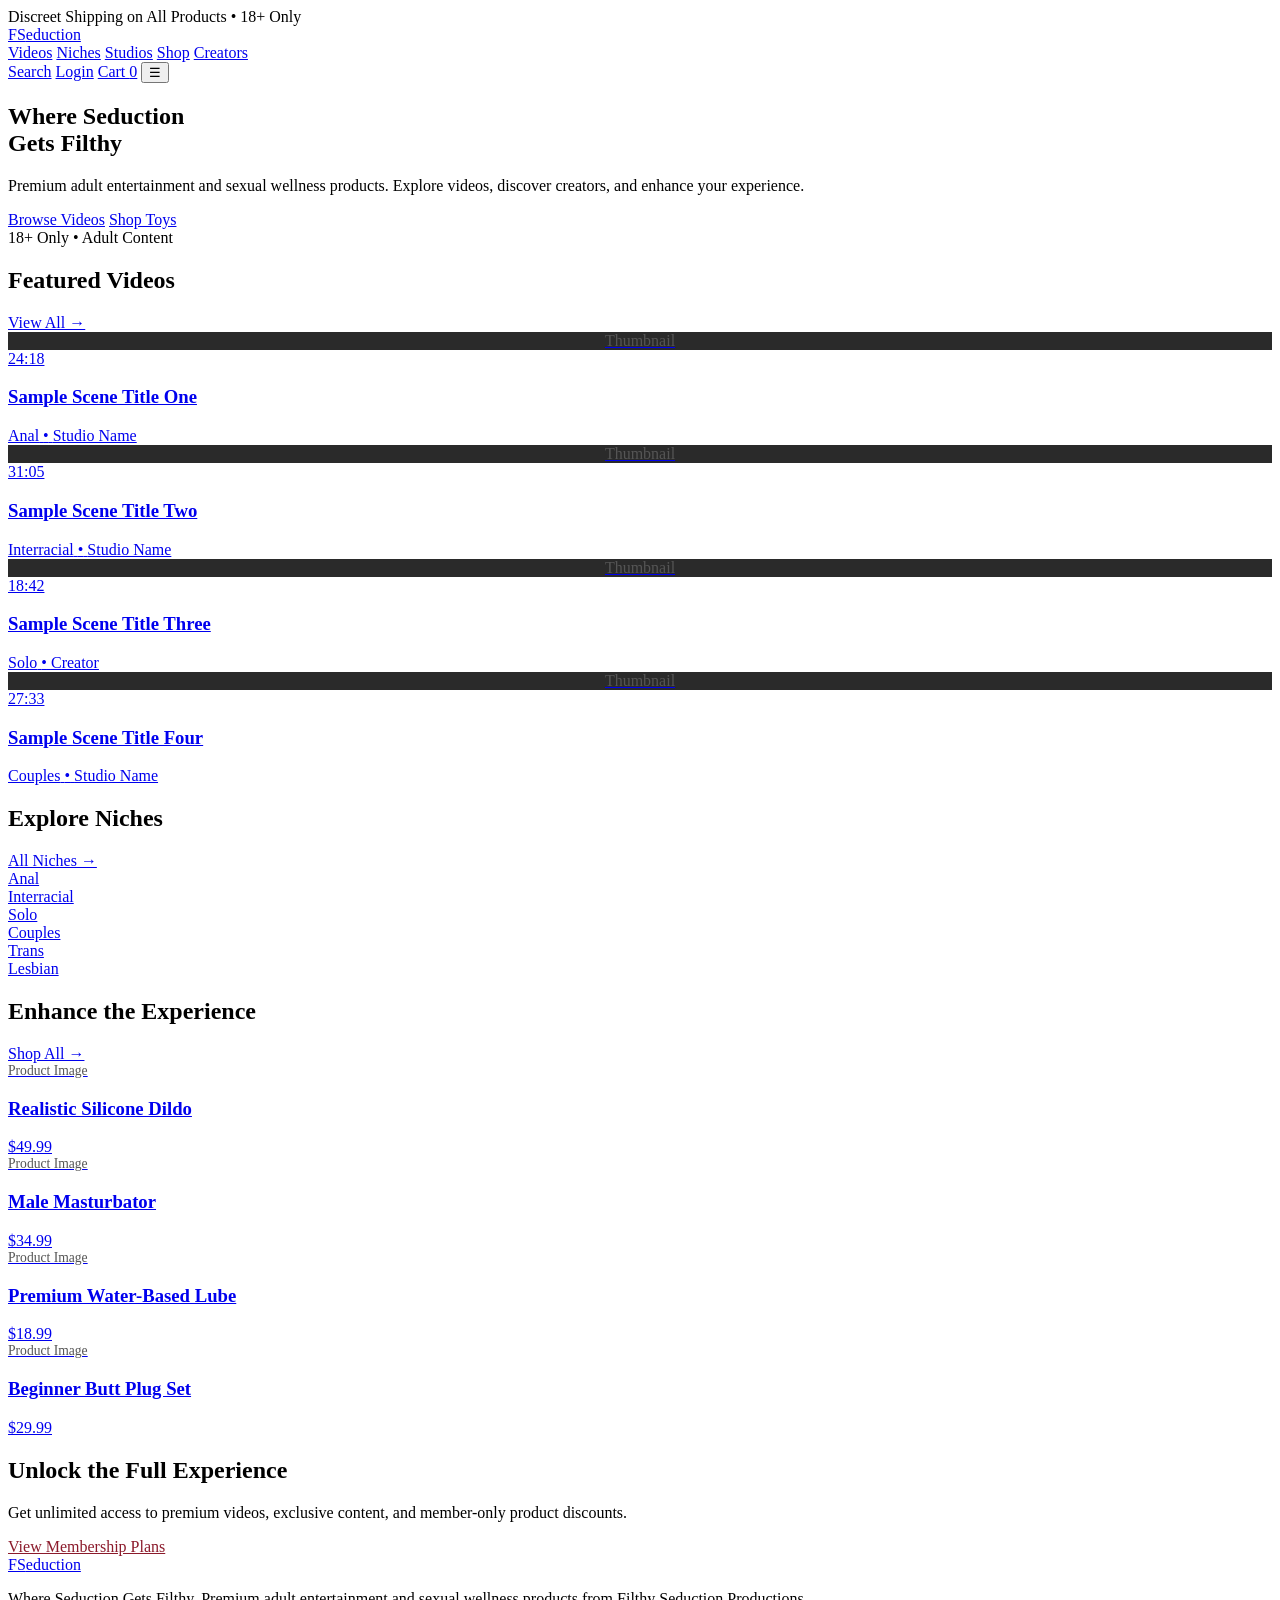
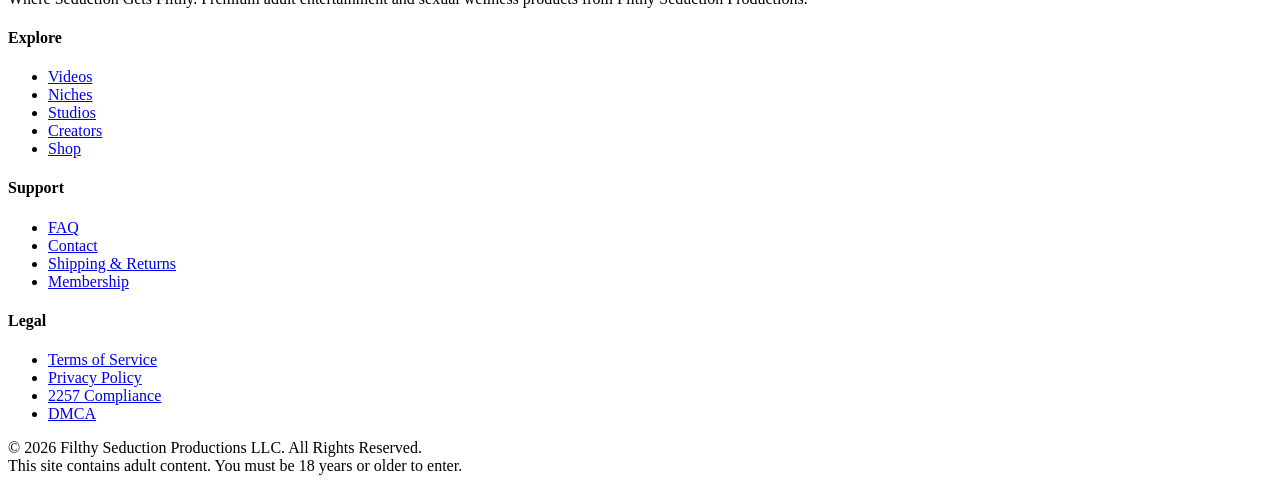
==== index.html @ 338b8e6d "Create index.html for FSeduction website layout This HTML file serves as the main structure for the " ====
<!DOCTYPE html>
<html lang="en">
<head>
  <meta charset="UTF-8">
  <meta name="viewport" content="width=device-width, initial-scale=1.0">
  <title>FSeduction — Where Seduction Gets Filthy</title>
  <meta name="description" content="FSeduction by Filthy Seduction Productions. Premium adult videos, creator content, and sexual wellness products.">
  <meta name="robots" content="noindex, nofollow">
  
  <!-- Fonts -->
  <link rel="preconnect" href="https://fonts.googleapis.com">
  <link rel="preconnect" href="https://fonts.gstatic.com" crossorigin>
  <link href="https://fonts.googleapis.com/css2?family=Inter:wght@400;500;600;700&family=Playfair+Display:wght@600;700&display=swap" rel="stylesheet">
  
  <!-- Styles -->
  <link rel="stylesheet" href="src/styles/main.css">
</head>
<body>

  <!-- ========== HEADER ========== -->
  <header class="site-header">
    <div class="header-top">
      Discreet Shipping on All Products • 18+ Only
    </div>

    <div class="container header-main">
      <a href="/" class="logo">
        FS<span>eduction</span>
      </a>

      <nav class="nav-main">
        <a href="/videos" class="active">Videos</a>
        <a href="/niches">Niches</a>
        <a href="/studios">Studios</a>
        <a href="/shop">Shop</a>
        <a href="/creators">Creators</a>
      </nav>

      <div class="header-actions">
        <a href="/search">Search</a>
        <a href="/login">Login</a>
        <a href="/cart">Cart <span class="cart-count">0</span></a>
        <button class="mobile-menu-btn" aria-label="Menu">☰</button>
      </div>
    </div>
  </header>

  <!-- ========== HERO ========== -->
  <section class="hero">
    <div class="container">
      <div class="hero-content">
        <h1>Where Seduction<br>Gets <span>Filthy</span></h1>
        <p>Premium adult entertainment and sexual wellness products. Explore videos, discover creators, and enhance your experience.</p>
        <div class="hero-ctas">
          <a href="/videos" class="btn btn-primary">Browse Videos</a>
          <a href="/shop" class="btn btn-secondary">Shop Toys</a>
        </div>
        <div class="age-badge">18+ Only • Adult Content</div>
      </div>
    </div>
  </section>

  <!-- ========== FEATURED VIDEOS ========== -->
  <section class="section">
    <div class="container">
      <div class="section-header">
        <h2 class="section-title">Featured Videos</h2>
        <a href="/videos" class="view-all">View All →</a>
      </div>

      <div class="video-grid">
        <article class="video-card">
          <a href="/video/sample-1">
            <div class="video-thumb">
              <div style="width:100%;height:100%;background:#2a2a2a;display:flex;align-items:center;justify-content:center;color:#555;">Thumbnail</div>
              <span class="video-duration">24:18</span>
            </div>
            <div class="video-info">
              <h3>Sample Scene Title One</h3>
              <div class="video-meta">
                <span class="tag">Anal</span>
                <span>•</span>
                <span>Studio Name</span>
              </div>
            </div>
          </a>
        </article>

        <article class="video-card">
          <a href="/video/sample-2">
            <div class="video-thumb">
              <div style="width:100%;height:100%;background:#2a2a2a;display:flex;align-items:center;justify-content:center;color:#555;">Thumbnail</div>
              <span class="video-duration">31:05</span>
            </div>
            <div class="video-info">
              <h3>Sample Scene Title Two</h3>
              <div class="video-meta">
                <span class="tag">Interracial</span>
                <span>•</span>
                <span>Studio Name</span>
              </div>
            </div>
          </a>
        </article>

        <article class="video-card">
          <a href="/video/sample-3">
            <div class="video-thumb">
              <div style="width:100%;height:100%;background:#2a2a2a;display:flex;align-items:center;justify-content:center;color:#555;">Thumbnail</div>
              <span class="video-duration">18:42</span>
            </div>
            <div class="video-info">
              <h3>Sample Scene Title Three</h3>
              <div class="video-meta">
                <span class="tag">Solo</span>
                <span>•</span>
                <span>Creator</span>
              </div>
            </div>
          </a>
        </article>

        <article class="video-card">
          <a href="/video/sample-4">
            <div class="video-thumb">
              <div style="width:100%;height:100%;background:#2a2a2a;display:flex;align-items:center;justify-content:center;color:#555;">Thumbnail</div>
              <span class="video-duration">27:33</span>
            </div>
            <div class="video-info">
              <h3>Sample Scene Title Four</h3>
              <div class="video-meta">
                <span class="tag">Couples</span>
                <span>•</span>
                <span>Studio Name</span>
              </div>
            </div>
          </a>
        </article>
      </div>
    </div>
  </section>

  <!-- ========== NICHES ========== -->
  <section class="section" style="background: var(--color-bg-elevated);">
    <div class="container">
      <div class="section-header">
        <h2 class="section-title">Explore Niches</h2>
        <a href="/niches" class="view-all">All Niches →</a>
      </div>

      <div class="niche-grid">
        <a href="/niche/anal" class="niche-card">
          <div style="width:100%;height:100%;background:#2a1a1e;"></div>
          <span>Anal</span>
        </a>
        <a href="/niche/interracial" class="niche-card">
          <div style="width:100%;height:100%;background:#1a1a2a;"></div>
          <span>Interracial</span>
        </a>
        <a href="/niche/solo" class="niche-card">
          <div style="width:100%;height:100%;background:#1e1a2a;"></div>
          <span>Solo</span>
        </a>
        <a href="/niche/couples" class="niche-card">
          <div style="width:100%;height:100%;background:#1a2a1e;"></div>
          <span>Couples</span>
        </a>
        <a href="/niche/trans" class="niche-card">
          <div style="width:100%;height:100%;background:#2a1a2a;"></div>
          <span>Trans</span>
        </a>
        <a href="/niche/lesbian" class="niche-card">
          <div style="width:100%;height:100%;background:#1a2a2a;"></div>
          <span>Lesbian</span>
        </a>
      </div>
    </div>
  </section>

  <!-- ========== PRODUCT CROSS-SELL ========== -->
  <section class="section">
    <div class="container">
      <div class="section-header">
        <h2 class="section-title">Enhance the Experience</h2>
        <a href="/shop" class="view-all">Shop All →</a>
      </div>

      <div class="product-grid">
        <article class="product-card">
          <a href="/product/sample-dildo">
            <div class="product-image">
              <div style="color:#555;font-size:0.85rem;">Product Image</div>
            </div>
            <div class="product-info">
              <h3>Realistic Silicone Dildo</h3>
              <div class="product-price">$49.99</div>
            </div>
          </a>
        </article>

        <article class="product-card">
          <a href="/product/sample-stroker">
            <div class="product-image">
              <div style="color:#555;font-size:0.85rem;">Product Image</div>
            </div>
            <div class="product-info">
              <h3>Male Masturbator</h3>
              <div class="product-price">$34.99</div>
            </div>
          </a>
        </article>

        <article class="product-card">
          <a href="/product/sample-lube">
            <div class="product-image">
              <div style="color:#555;font-size:0.85rem;">Product Image</div>
            </div>
            <div class="product-info">
              <h3>Premium Water-Based Lube</h3>
              <div class="product-price">$18.99</div>
            </div>
          </a>
        </article>

        <article class="product-card">
          <a href="/product/sample-plug">
            <div class="product-image">
              <div style="color:#555;font-size:0.85rem;">Product Image</div>
            </div>
            <div class="product-info">
              <h3>Beginner Butt Plug Set</h3>
              <div class="product-price">$29.99</div>
            </div>
          </a>
        </article>
      </div>
    </div>
  </section>

  <!-- ========== MEMBERSHIP BANNER ========== -->
  <section class="section">
    <div class="container">
      <div class="membership-banner">
        <h2>Unlock the Full Experience</h2>
        <p>Get unlimited access to premium videos, exclusive content, and member-only product discounts.</p>
        <a href="/membership" class="btn btn-primary" style="background:#fff;color:#8b1a2b;">View Membership Plans</a>
      </div>
    </div>
  </section>

  <!-- ========== FOOTER ========== -->
  <footer class="site-footer">
    <div class="container">
      <div class="footer-grid">
        <div class="footer-brand">
          <a href="/" class="logo">FS<span>eduction</span></a>
          <p>Where Seduction Gets Filthy. Premium adult entertainment and sexual wellness products from Filthy Seduction Productions.</p>
        </div>

        <div class="footer-col">
          <h4>Explore</h4>
          <ul>
            <li><a href="/videos">Videos</a></li>
            <li><a href="/niches">Niches</a></li>
            <li><a href="/studios">Studios</a></li>
            <li><a href="/creators">Creators</a></li>
            <li><a href="/shop">Shop</a></li>
          </ul>
        </div>

        <div class="footer-col">
          <h4>Support</h4>
          <ul>
            <li><a href="/faq">FAQ</a></li>
            <li><a href="/contact">Contact</a></li>
            <li><a href="/shipping">Shipping & Returns</a></li>
            <li><a href="/membership">Membership</a></li>
          </ul>
        </div>

        <div class="footer-col">
          <h4>Legal</h4>
          <ul>
            <li><a href="/terms">Terms of Service</a></li>
            <li><a href="/privacy">Privacy Policy</a></li>
            <li><a href="/2257">2257 Compliance</a></li>
            <li><a href="/dmca">DMCA</a></li>
          </ul>
        </div>
      </div>

      <div class="footer-bottom">
        <div>© 2026 Filthy Seduction Productions LLC. All Rights Reserved.</div>
        <div class="age-notice">This site contains adult content. You must be 18 years or older to enter.</div>
      </div>
    </div>
  </footer>

</body>
</html>
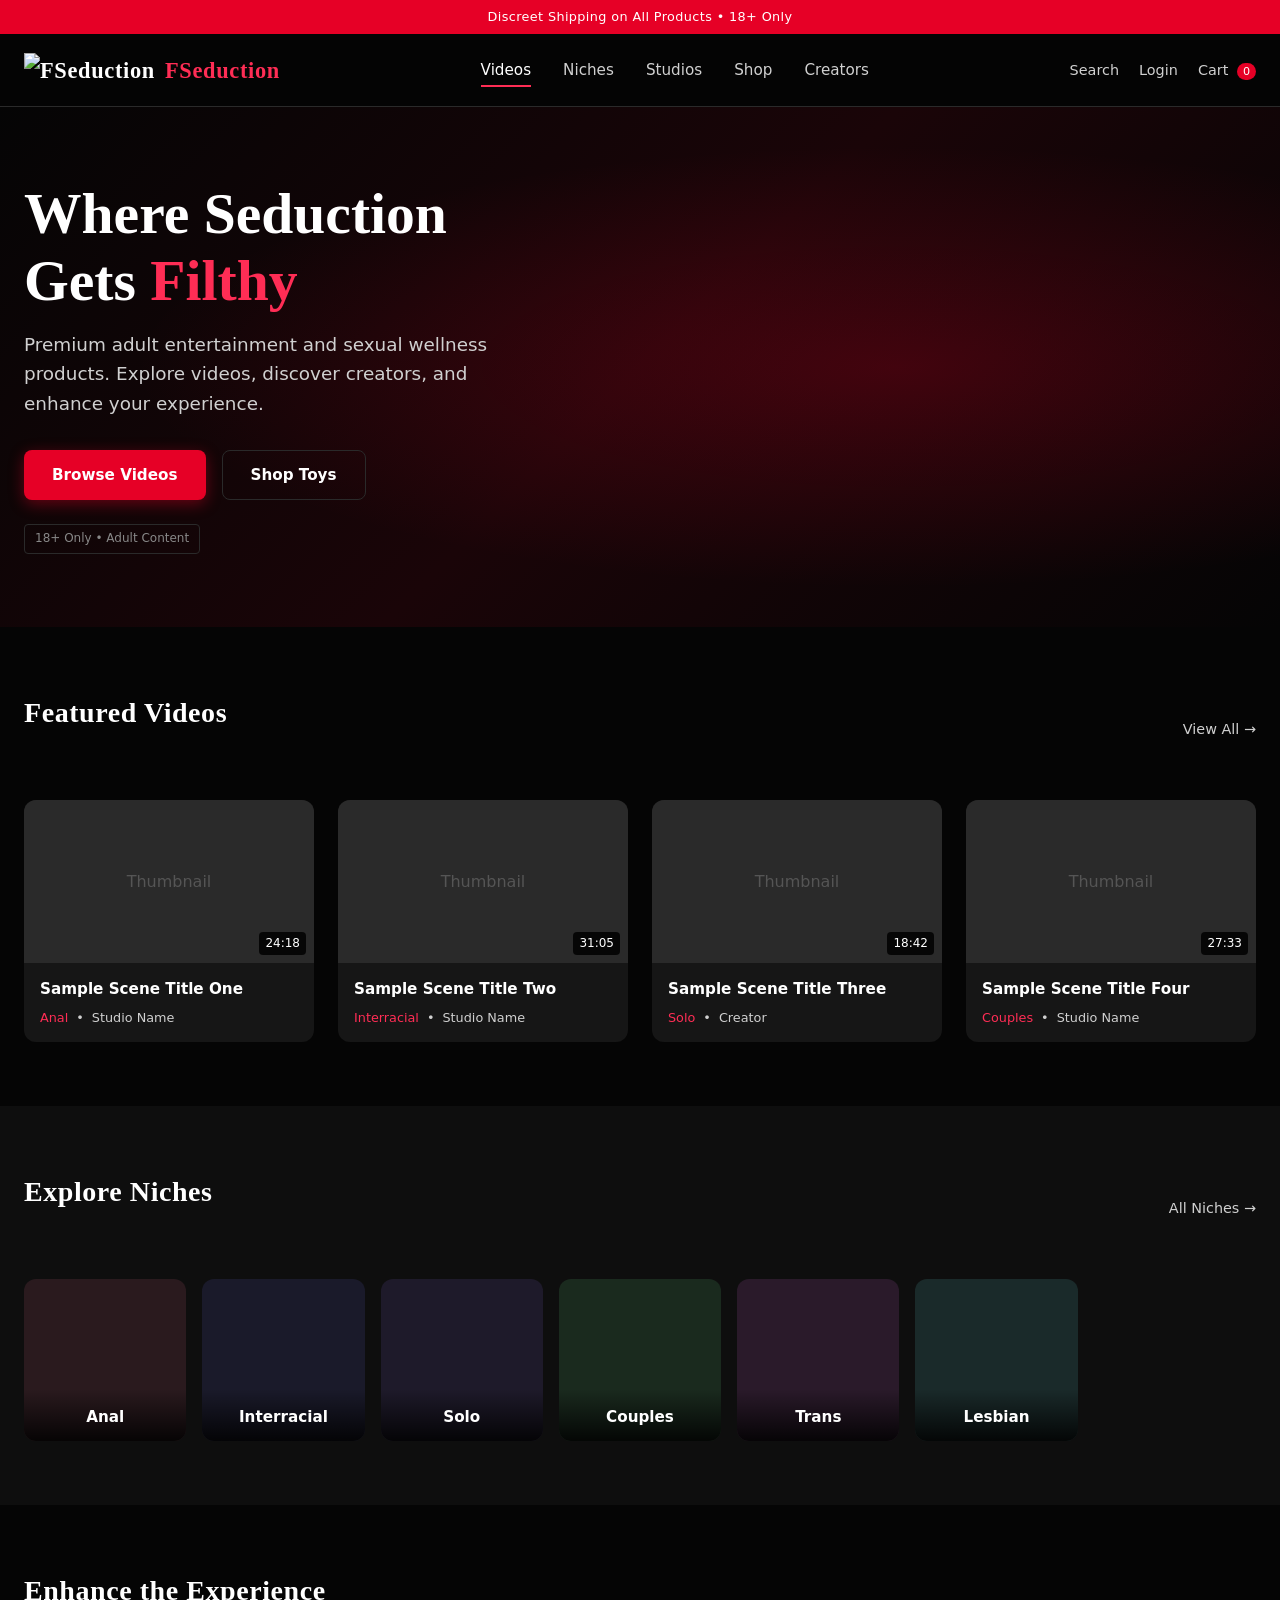
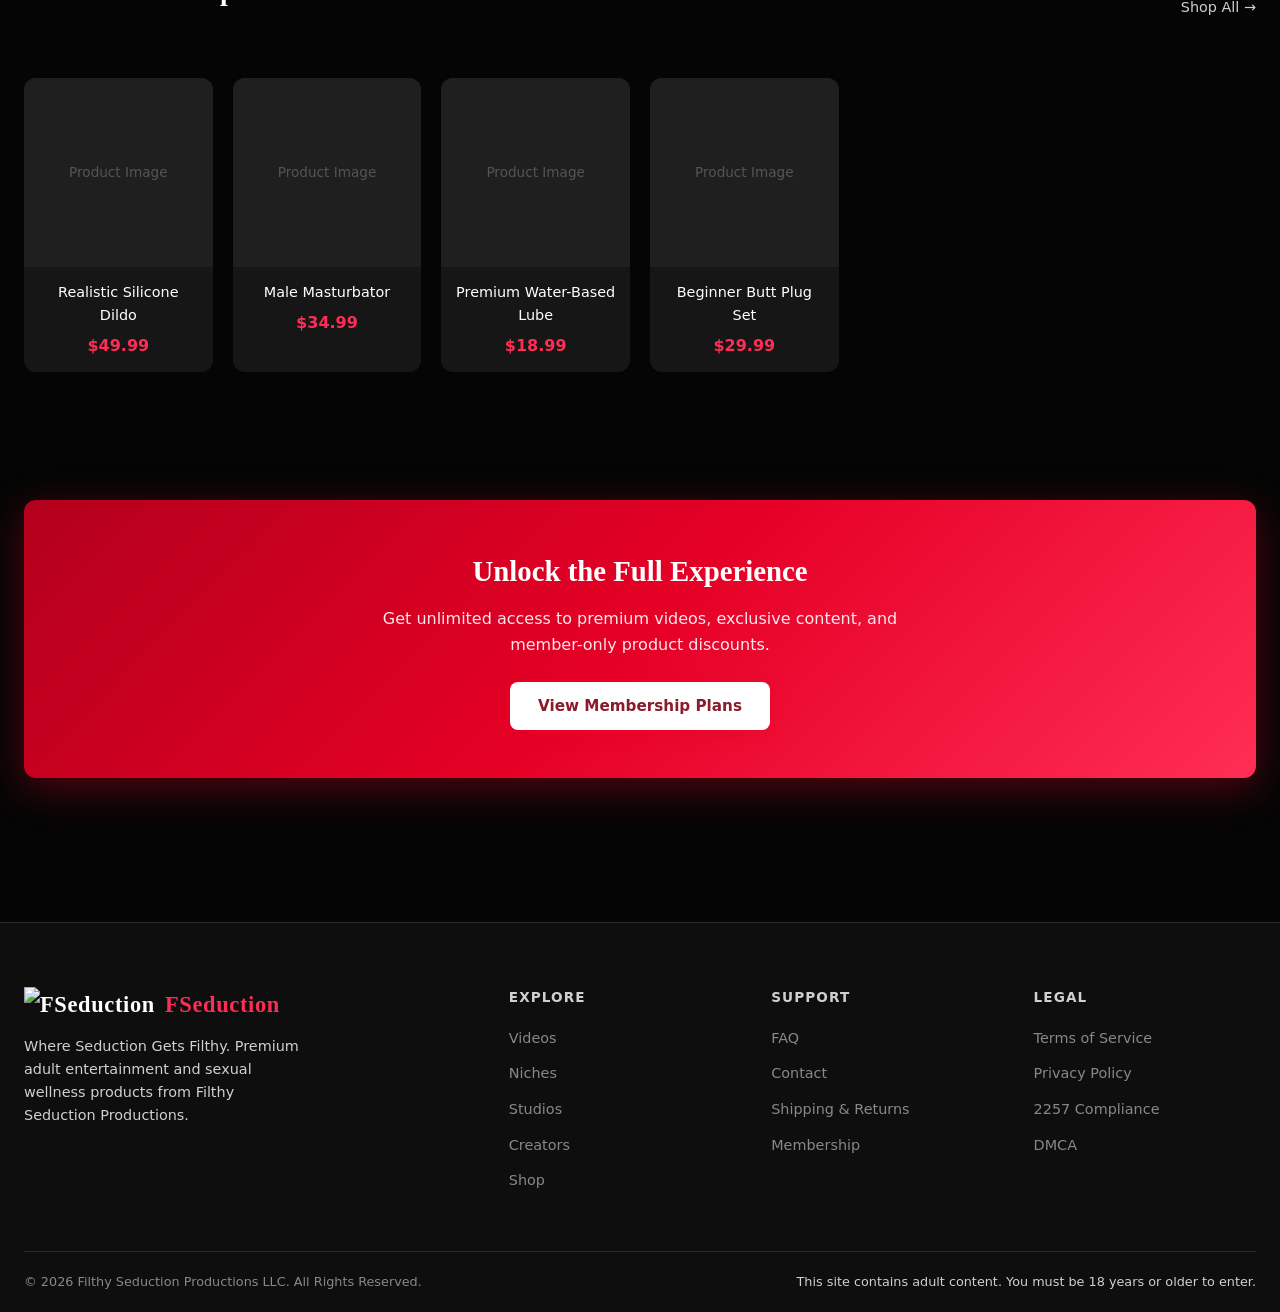
==== commit f7bb0747: "COMMIT_EDITMSG" ====
--- a/index.html
+++ b/index.html
@@ -24,22 +24,23 @@
     </div>
 
     <div class="container header-main">
-      <a href="/" class="logo">
-        FS<span>eduction</span>
+      <a href="index.html" class="logo">
+        <img src="FSeduction.png" alt="FSeduction" class="logo-img">
+        <span class="logo-text">FS<span>eduction</span></span>
       </a>
 
       <nav class="nav-main">
-        <a href="/videos" class="active">Videos</a>
-        <a href="/niches">Niches</a>
-        <a href="/studios">Studios</a>
-        <a href="/shop">Shop</a>
-        <a href="/creators">Creators</a>
+        <a href="videos.html" class="active">Videos</a>
+        <a href="niches.html">Niches</a>
+        <a href="studios.html">Studios</a>
+        <a href="shop.html">Shop</a>
+        <a href="creators.html">Creators</a>
       </nav>
 
       <div class="header-actions">
-        <a href="/search">Search</a>
-        <a href="/login">Login</a>
-        <a href="/cart">Cart <span class="cart-count">0</span></a>
+        <a href="search.html">Search</a>
+        <a href="login.html">Login</a>
+        <a href="cart.html">Cart <span class="cart-count">0</span></a>
         <button class="mobile-menu-btn" aria-label="Menu">☰</button>
       </div>
     </div>
@@ -52,8 +53,8 @@
         <h1>Where Seduction<br>Gets <span>Filthy</span></h1>
         <p>Premium adult entertainment and sexual wellness products. Explore videos, discover creators, and enhance your experience.</p>
         <div class="hero-ctas">
-          <a href="/videos" class="btn btn-primary">Browse Videos</a>
-          <a href="/shop" class="btn btn-secondary">Shop Toys</a>
+          <a href="videos.html" class="btn btn-primary">Browse Videos</a>
+          <a href="shop.html" class="btn btn-secondary">Shop Toys</a>
         </div>
         <div class="age-badge">18+ Only • Adult Content</div>
       </div>
@@ -65,12 +66,12 @@
     <div class="container">
       <div class="section-header">
         <h2 class="section-title">Featured Videos</h2>
-        <a href="/videos" class="view-all">View All →</a>
+        <a href="videos.html" class="view-all">View All →</a>
       </div>
 
       <div class="video-grid">
         <article class="video-card">
-          <a href="/video/sample-1">
+          <a href="video.html">
             <div class="video-thumb">
               <div style="width:100%;height:100%;background:#2a2a2a;display:flex;align-items:center;justify-content:center;color:#555;">Thumbnail</div>
               <span class="video-duration">24:18</span>
@@ -87,7 +88,7 @@
         </article>
 
         <article class="video-card">
-          <a href="/video/sample-2">
+          <a href="video.html">
             <div class="video-thumb">
               <div style="width:100%;height:100%;background:#2a2a2a;display:flex;align-items:center;justify-content:center;color:#555;">Thumbnail</div>
               <span class="video-duration">31:05</span>
@@ -104,7 +105,7 @@
         </article>
 
         <article class="video-card">
-          <a href="/video/sample-3">
+          <a href="video.html">
             <div class="video-thumb">
               <div style="width:100%;height:100%;background:#2a2a2a;display:flex;align-items:center;justify-content:center;color:#555;">Thumbnail</div>
               <span class="video-duration">18:42</span>
@@ -121,7 +122,7 @@
         </article>
 
         <article class="video-card">
-          <a href="/video/sample-4">
+          <a href="video.html">
             <div class="video-thumb">
               <div style="width:100%;height:100%;background:#2a2a2a;display:flex;align-items:center;justify-content:center;color:#555;">Thumbnail</div>
               <span class="video-duration">27:33</span>
@@ -145,31 +146,31 @@
     <div class="container">
       <div class="section-header">
         <h2 class="section-title">Explore Niches</h2>
-        <a href="/niches" class="view-all">All Niches →</a>
+        <a href="niches.html" class="view-all">All Niches →</a>
       </div>
 
       <div class="niche-grid">
-        <a href="/niche/anal" class="niche-card">
+        <a href="niche.html" class="niche-card">
           <div style="width:100%;height:100%;background:#2a1a1e;"></div>
           <span>Anal</span>
         </a>
-        <a href="/niche/interracial" class="niche-card">
+        <a href="niche.html" class="niche-card">
           <div style="width:100%;height:100%;background:#1a1a2a;"></div>
           <span>Interracial</span>
         </a>
-        <a href="/niche/solo" class="niche-card">
+        <a href="niche.html" class="niche-card">
           <div style="width:100%;height:100%;background:#1e1a2a;"></div>
           <span>Solo</span>
         </a>
-        <a href="/niche/couples" class="niche-card">
+        <a href="niche.html" class="niche-card">
           <div style="width:100%;height:100%;background:#1a2a1e;"></div>
           <span>Couples</span>
         </a>
-        <a href="/niche/trans" class="niche-card">
+        <a href="niche.html" class="niche-card">
           <div style="width:100%;height:100%;background:#2a1a2a;"></div>
           <span>Trans</span>
         </a>
-        <a href="/niche/lesbian" class="niche-card">
+        <a href="niche.html" class="niche-card">
           <div style="width:100%;height:100%;background:#1a2a2a;"></div>
           <span>Lesbian</span>
         </a>
@@ -182,12 +183,12 @@
     <div class="container">
       <div class="section-header">
         <h2 class="section-title">Enhance the Experience</h2>
-        <a href="/shop" class="view-all">Shop All →</a>
+        <a href="shop.html" class="view-all">Shop All →</a>
       </div>
 
       <div class="product-grid">
         <article class="product-card">
-          <a href="/product/sample-dildo">
+          <a href="product.html">
             <div class="product-image">
               <div style="color:#555;font-size:0.85rem;">Product Image</div>
             </div>
@@ -199,7 +200,7 @@
         </article>
 
         <article class="product-card">
-          <a href="/product/sample-stroker">
+          <a href="product.html">
             <div class="product-image">
               <div style="color:#555;font-size:0.85rem;">Product Image</div>
             </div>
@@ -211,7 +212,7 @@
         </article>
 
         <article class="product-card">
-          <a href="/product/sample-lube">
+          <a href="product.html">
             <div class="product-image">
               <div style="color:#555;font-size:0.85rem;">Product Image</div>
             </div>
@@ -223,7 +224,7 @@
         </article>
 
         <article class="product-card">
-          <a href="/product/sample-plug">
+          <a href="product.html">
             <div class="product-image">
               <div style="color:#555;font-size:0.85rem;">Product Image</div>
             </div>
@@ -243,7 +244,7 @@
       <div class="membership-banner">
         <h2>Unlock the Full Experience</h2>
         <p>Get unlimited access to premium videos, exclusive content, and member-only product discounts.</p>
-        <a href="/membership" class="btn btn-primary" style="background:#fff;color:#8b1a2b;">View Membership Plans</a>
+        <a href="membership.html" class="btn btn-primary" style="background:#fff;color:#8b1a2b;">View Membership Plans</a>
       </div>
     </div>
   </section>
@@ -253,38 +254,41 @@
     <div class="container">
       <div class="footer-grid">
         <div class="footer-brand">
-          <a href="/" class="logo">FS<span>eduction</span></a>
+          <a href="index.html" class="logo">
+            <img src="FSeduction.png" alt="FSeduction" class="logo-img" style="height:36px;">
+            <span class="logo-text">FS<span>eduction</span></span>
+          </a>
           <p>Where Seduction Gets Filthy. Premium adult entertainment and sexual wellness products from Filthy Seduction Productions.</p>
         </div>
 
         <div class="footer-col">
           <h4>Explore</h4>
           <ul>
-            <li><a href="/videos">Videos</a></li>
-            <li><a href="/niches">Niches</a></li>
-            <li><a href="/studios">Studios</a></li>
-            <li><a href="/creators">Creators</a></li>
-            <li><a href="/shop">Shop</a></li>
+            <li><a href="videos.html">Videos</a></li>
+            <li><a href="niches.html">Niches</a></li>
+            <li><a href="studios.html">Studios</a></li>
+            <li><a href="creators.html">Creators</a></li>
+            <li><a href="shop.html">Shop</a></li>
           </ul>
         </div>
 
         <div class="footer-col">
           <h4>Support</h4>
           <ul>
-            <li><a href="/faq">FAQ</a></li>
-            <li><a href="/contact">Contact</a></li>
-            <li><a href="/shipping">Shipping & Returns</a></li>
-            <li><a href="/membership">Membership</a></li>
+            <li><a href="faq.html">FAQ</a></li>
+            <li><a href="contact.html">Contact</a></li>
+            <li><a href="shipping.html">Shipping & Returns</a></li>
+            <li><a href="membership.html">Membership</a></li>
           </ul>
         </div>
 
         <div class="footer-col">
           <h4>Legal</h4>
           <ul>
-            <li><a href="/terms">Terms of Service</a></li>
-            <li><a href="/privacy">Privacy Policy</a></li>
-            <li><a href="/2257">2257 Compliance</a></li>
-            <li><a href="/dmca">DMCA</a></li>
+            <li><a href="terms.html">Terms of Service</a></li>
+            <li><a href="privacy.html">Privacy Policy</a></li>
+            <li><a href="2257.html">2257 Compliance</a></li>
+            <li><a href="dmca.html">DMCA</a></li>
           </ul>
         </div>
       </div>
@@ -297,4 +301,4 @@
   </footer>
 
 </body>
-</html>
+</html>
--- a/src/styles/main.css
+++ b/src/styles/main.css
@@ -0,0 +1,583 @@
+/* ============================================
+   FSeduction.com - Main Stylesheet
+   Filthy Seduction Productions
+   Dark • Passionate • Lustful • Vibrant
+   ============================================ */
+
+:root {
+  /* Backgrounds - deep black */
+  --color-bg: #050505;
+  --color-bg-elevated: #0e0e0e;
+  --color-bg-card: #161616;
+
+  /* Passionate Reds */
+  --color-burgundy: #e60026;          /* Vibrant blood red */
+  --color-burgundy-light: #ff1a3c;    /* Brighter passionate red */
+  --color-burgundy-dark: #b3001c;     /* Deep blood red */
+
+  /* Lustful Accent */
+  --color-accent: #ff2d55;            /* Hot passionate pink-red */
+
+  /* Text */
+  --color-text: #ffffff;
+  --color-text-muted: #d0d0d0;
+  --color-text-dim: #888888;
+
+  /* Borders */
+  --color-border: #2a2a2a;
+
+  /* Typography & Effects */
+  --font-main: 'Inter', system-ui, -apple-system, sans-serif;
+  --font-display: 'Playfair Display', Georgia, serif;
+  --radius: 8px;
+  --radius-lg: 12px;
+  --shadow: 0 4px 30px rgba(230, 0, 38, 0.25);
+  --transition: 0.25s ease;
+}
+
+*, *::before, *::after {
+  box-sizing: border-box;
+  margin: 0;
+  padding: 0;
+}
+
+html {
+  scroll-behavior: smooth;
+}
+
+body {
+  font-family: var(--font-main);
+  background-color: var(--color-bg);
+  color: var(--color-text);
+  line-height: 1.6;
+  min-height: 100vh;
+  -webkit-font-smoothing: antialiased;
+}
+
+a {
+  color: inherit;
+  text-decoration: none;
+  transition: color var(--transition);
+}
+
+a:hover {
+  color: var(--color-accent);
+}
+
+img {
+  max-width: 100%;
+  display: block;
+}
+
+ul, ol {
+  list-style: none;
+}
+
+button {
+  font-family: inherit;
+  cursor: pointer;
+  border: none;
+  background: none;
+}
+
+/* ========== UTILITY ========== */
+.container {
+  width: 100%;
+  max-width: 1280px;
+  margin: 0 auto;
+  padding: 0 24px;
+}
+
+.btn {
+  display: inline-flex;
+  align-items: center;
+  justify-content: center;
+  gap: 8px;
+  padding: 12px 28px;
+  font-size: 0.95rem;
+  font-weight: 600;
+  border-radius: var(--radius);
+  transition: all var(--transition);
+}
+
+.btn-primary {
+  background: var(--color-burgundy);
+  color: white;
+  box-shadow: 0 4px 15px rgba(230, 0, 38, 0.4);
+}
+
+.btn-primary:hover {
+  background: var(--color-burgundy-light);
+  color: white;
+  box-shadow: 0 6px 20px rgba(255, 26, 60, 0.5);
+}
+
+.btn-secondary {
+  background: transparent;
+  color: var(--color-text);
+  border: 1px solid var(--color-border);
+}
+
+.btn-secondary:hover {
+  border-color: var(--color-burgundy);
+  color: var(--color-accent);
+}
+
+.section {
+  padding: 64px 0;
+}
+
+.section-title {
+  font-family: var(--font-display);
+  font-size: 1.75rem;
+  font-weight: 600;
+  margin-bottom: 32px;
+  letter-spacing: 0.02em;
+}
+
+.section-header {
+  display: flex;
+  justify-content: space-between;
+  align-items: center;
+  margin-bottom: 32px;
+}
+
+.section-header .view-all {
+  font-size: 0.9rem;
+  color: var(--color-text-muted);
+}
+
+.section-header .view-all:hover {
+  color: var(--color-accent);
+}
+
+/* ========== HEADER ========== */
+.site-header {
+  position: sticky;
+  top: 0;
+  z-index: 1000;
+  background: rgba(5, 5, 5, 0.92);
+  backdrop-filter: blur(12px);
+  border-bottom: 1px solid var(--color-border);
+}
+
+.header-top {
+  background: var(--color-burgundy);
+  font-size: 0.8rem;
+  text-align: center;
+  padding: 7px 16px;
+  color: #fff;
+  font-weight: 500;
+  letter-spacing: 0.03em;
+}
+
+.header-main {
+  display: flex;
+  align-items: center;
+  justify-content: space-between;
+  height: 72px;
+  gap: 24px;
+}
+
+.logo {
+  display: flex;
+  align-items: center;
+  gap: 10px;
+  font-family: var(--font-display);
+  font-size: 1.4rem;
+  font-weight: 700;
+  letter-spacing: 0.03em;
+}
+
+.logo span {
+  color: var(--color-accent);
+}
+
+.nav-main {
+  display: flex;
+  gap: 32px;
+}
+
+.nav-main a {
+  font-size: 0.95rem;
+  font-weight: 500;
+  color: var(--color-text-muted);
+  position: relative;
+}
+
+.nav-main a:hover,
+.nav-main a.active {
+  color: var(--color-text);
+}
+
+.nav-main a.active::after {
+  content: '';
+  position: absolute;
+  bottom: -4px;
+  left: 0;
+  width: 100%;
+  height: 2px;
+  background: var(--color-accent);
+}
+
+.header-actions {
+  display: flex;
+  align-items: center;
+  gap: 20px;
+}
+
+.header-actions a,
+.header-actions button {
+  color: var(--color-text-muted);
+  font-size: 0.9rem;
+}
+
+.header-actions a:hover {
+  color: var(--color-text);
+}
+
+.cart-count {
+  background: var(--color-burgundy);
+  color: white;
+  font-size: 0.7rem;
+  padding: 2px 6px;
+  border-radius: 99px;
+  margin-left: 4px;
+}
+
+.mobile-menu-btn {
+  display: none;
+  font-size: 1.4rem;
+  color: var(--color-text);
+}
+
+/* ========== HERO ========== */
+.hero {
+  position: relative;
+  min-height: 520px;
+  display: flex;
+  align-items: center;
+  background: linear-gradient(135deg, #050505 0%, #1a0508 50%, #050505 100%);
+  overflow: hidden;
+}
+
+.hero::before {
+  content: '';
+  position: absolute;
+  inset: 0;
+  background: radial-gradient(ellipse at 70% 50%, rgba(230, 0, 38, 0.22) 0%, transparent 60%);
+  pointer-events: none;
+}
+
+.hero-content {
+  position: relative;
+  z-index: 2;
+  max-width: 640px;
+}
+
+.hero h1 {
+  font-family: var(--font-display);
+  font-size: clamp(2.4rem, 5vw, 3.6rem);
+  font-weight: 700;
+  line-height: 1.15;
+  margin-bottom: 16px;
+}
+
+.hero h1 span {
+  color: var(--color-accent);
+}
+
+.hero p {
+  font-size: 1.15rem;
+  color: var(--color-text-muted);
+  margin-bottom: 32px;
+  max-width: 480px;
+}
+
+.hero-ctas {
+  display: flex;
+  gap: 16px;
+  flex-wrap: wrap;
+}
+
+.age-badge {
+  display: inline-block;
+  margin-top: 24px;
+  font-size: 0.75rem;
+  color: var(--color-text-dim);
+  border: 1px solid var(--color-border);
+  padding: 4px 10px;
+  border-radius: 4px;
+}
+
+/* ========== VIDEO CARDS ========== */
+.video-grid {
+  display: grid;
+  grid-template-columns: repeat(auto-fill, minmax(240px, 1fr));
+  gap: 24px;
+}
+
+.video-card {
+  background: var(--color-bg-card);
+  border-radius: var(--radius-lg);
+  overflow: hidden;
+  transition: transform var(--transition), box-shadow var(--transition);
+}
+
+.video-card:hover {
+  transform: translateY(-4px);
+  box-shadow: var(--shadow);
+}
+
+.video-thumb {
+  position: relative;
+  aspect-ratio: 16 / 9;
+  background: #222;
+  overflow: hidden;
+}
+
+.video-thumb img {
+  width: 100%;
+  height: 100%;
+  object-fit: cover;
+  transition: transform 0.4s ease;
+}
+
+.video-card:hover .video-thumb img {
+  transform: scale(1.05);
+}
+
+.video-duration {
+  position: absolute;
+  bottom: 8px;
+  right: 8px;
+  background: rgba(0,0,0,0.85);
+  font-size: 0.75rem;
+  padding: 2px 6px;
+  border-radius: 4px;
+}
+
+.video-info {
+  padding: 14px 16px;
+}
+
+.video-info h3 {
+  font-size: 0.95rem;
+  font-weight: 600;
+  margin-bottom: 6px;
+  display: -webkit-box;
+  -webkit-line-clamp: 2;
+  -webkit-box-orient: vertical;
+  overflow: hidden;
+}
+
+.video-meta {
+  font-size: 0.8rem;
+  color: var(--color-text-muted);
+  display: flex;
+  gap: 8px;
+  flex-wrap: wrap;
+}
+
+.video-meta .tag {
+  color: var(--color-accent);
+}
+
+/* ========== NICHES ========== */
+.niche-grid {
+  display: grid;
+  grid-template-columns: repeat(auto-fill, minmax(160px, 1fr));
+  gap: 16px;
+}
+
+.niche-card {
+  position: relative;
+  aspect-ratio: 1;
+  border-radius: var(--radius-lg);
+  overflow: hidden;
+  background: var(--color-bg-card);
+}
+
+.niche-card img {
+  width: 100%;
+  height: 100%;
+  object-fit: cover;
+  opacity: 0.7;
+  transition: opacity var(--transition), transform 0.4s ease;
+}
+
+.niche-card:hover img {
+  opacity: 0.9;
+  transform: scale(1.08);
+}
+
+.niche-card span {
+  position: absolute;
+  bottom: 0;
+  left: 0;
+  right: 0;
+  padding: 16px 12px 12px;
+  background: linear-gradient(transparent, rgba(0,0,0,0.85));
+  font-weight: 600;
+  font-size: 0.95rem;
+  text-align: center;
+}
+
+/* ========== PRODUCT STRIP ========== */
+.product-grid {
+  display: grid;
+  grid-template-columns: repeat(auto-fill, minmax(180px, 1fr));
+  gap: 20px;
+}
+
+.product-card {
+  background: var(--color-bg-card);
+  border-radius: var(--radius-lg);
+  overflow: hidden;
+  text-align: center;
+  transition: transform var(--transition);
+}
+
+.product-card:hover {
+  transform: translateY(-4px);
+}
+
+.product-image {
+  aspect-ratio: 1;
+  background: #1f1f1f;
+  display: flex;
+  align-items: center;
+  justify-content: center;
+  padding: 16px;
+}
+
+.product-image img {
+  max-height: 140px;
+  object-fit: contain;
+}
+
+.product-info {
+  padding: 14px;
+}
+
+.product-info h3 {
+  font-size: 0.9rem;
+  font-weight: 500;
+  margin-bottom: 6px;
+}
+
+.product-price {
+  color: var(--color-accent);
+  font-weight: 600;
+  font-size: 1rem;
+}
+
+/* ========== MEMBERSHIP BANNER ========== */
+.membership-banner {
+  background: linear-gradient(135deg, #b3001c, #e60026, #ff2d55);
+  border-radius: var(--radius-lg);
+  padding: 48px 40px;
+  text-align: center;
+  box-shadow: 0 10px 40px rgba(230, 0, 38, 0.35);
+}
+
+.membership-banner h2 {
+  font-family: var(--font-display);
+  font-size: 1.8rem;
+  margin-bottom: 12px;
+}
+
+.membership-banner p {
+  color: rgba(255,255,255,0.9);
+  margin-bottom: 24px;
+  max-width: 520px;
+  margin-left: auto;
+  margin-right: auto;
+}
+
+/* ========== FOOTER ========== */
+.site-footer {
+  background: var(--color-bg-elevated);
+  border-top: 1px solid var(--color-border);
+  padding: 64px 0 0;
+  margin-top: 80px;
+}
+
+.footer-grid {
+  display: grid;
+  grid-template-columns: 2fr 1fr 1fr 1fr;
+  gap: 40px;
+  margin-bottom: 48px;
+}
+
+.footer-brand .logo {
+  margin-bottom: 12px;
+}
+
+.footer-brand p {
+  color: var(--color-text-muted);
+  font-size: 0.9rem;
+  max-width: 280px;
+}
+
+.footer-col h4 {
+  font-size: 0.85rem;
+  text-transform: uppercase;
+  letter-spacing: 0.08em;
+  color: var(--color-text-muted);
+  margin-bottom: 16px;
+}
+
+.footer-col ul li {
+  margin-bottom: 10px;
+}
+
+.footer-col a {
+  color: var(--color-text-dim);
+  font-size: 0.9rem;
+}
+
+.footer-col a:hover {
+  color: var(--color-accent);
+}
+
+.footer-bottom {
+  border-top: 1px solid var(--color-border);
+  padding: 20px 0;
+  display: flex;
+  justify-content: space-between;
+  align-items: center;
+  flex-wrap: wrap;
+  gap: 12px;
+  font-size: 0.8rem;
+  color: var(--color-text-dim);
+}
+
+.footer-bottom .age-notice {
+  color: var(--color-text-muted);
+}
+
+/* ========== RESPONSIVE ========== */
+@media (max-width: 900px) {
+  .nav-main {
+    display: none;
+  }
+  .mobile-menu-btn {
+    display: block;
+  }
+  .footer-grid {
+    grid-template-columns: 1fr 1fr;
+  }
+}
+
+@media (max-width: 600px) {
+  .hero {
+    min-height: 420px;
+  }
+  .footer-grid {
+    grid-template-columns: 1fr;
+  }
+  .header-main {
+    height: 60px;
+  }
+}
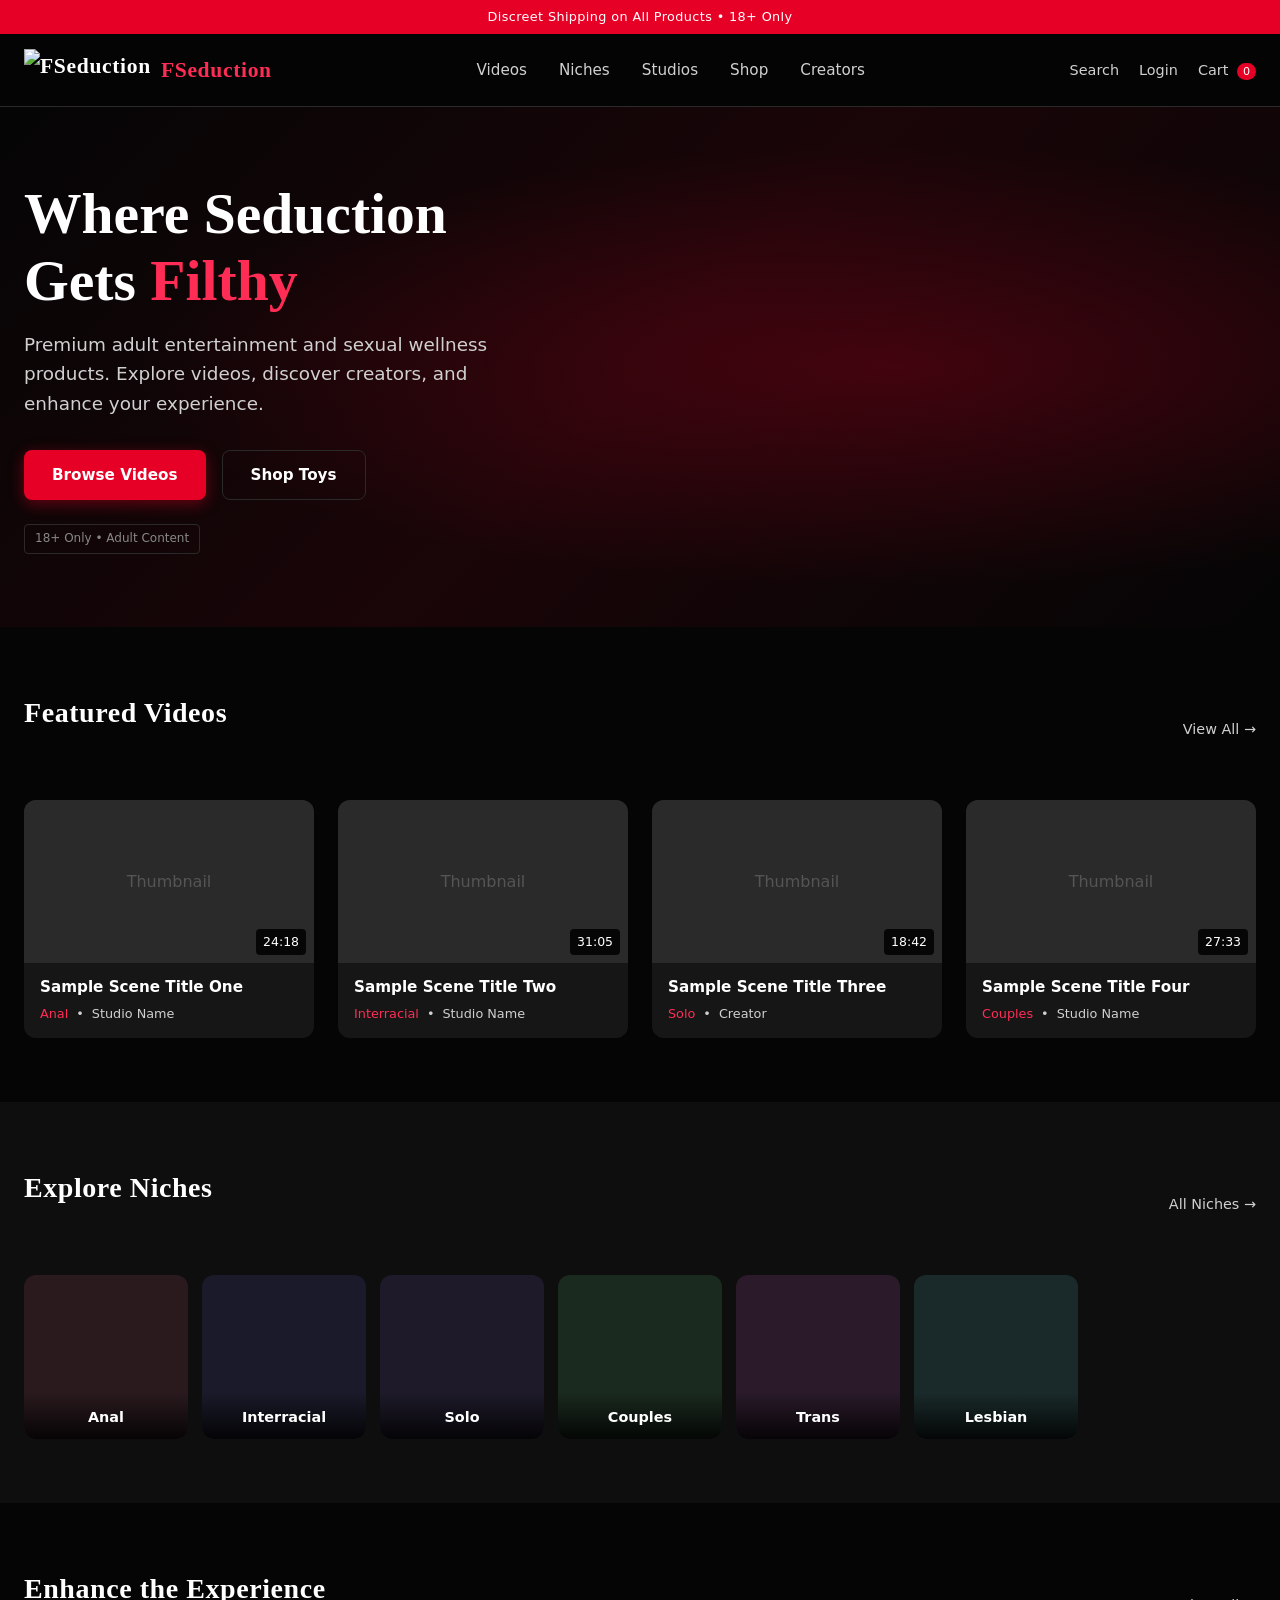
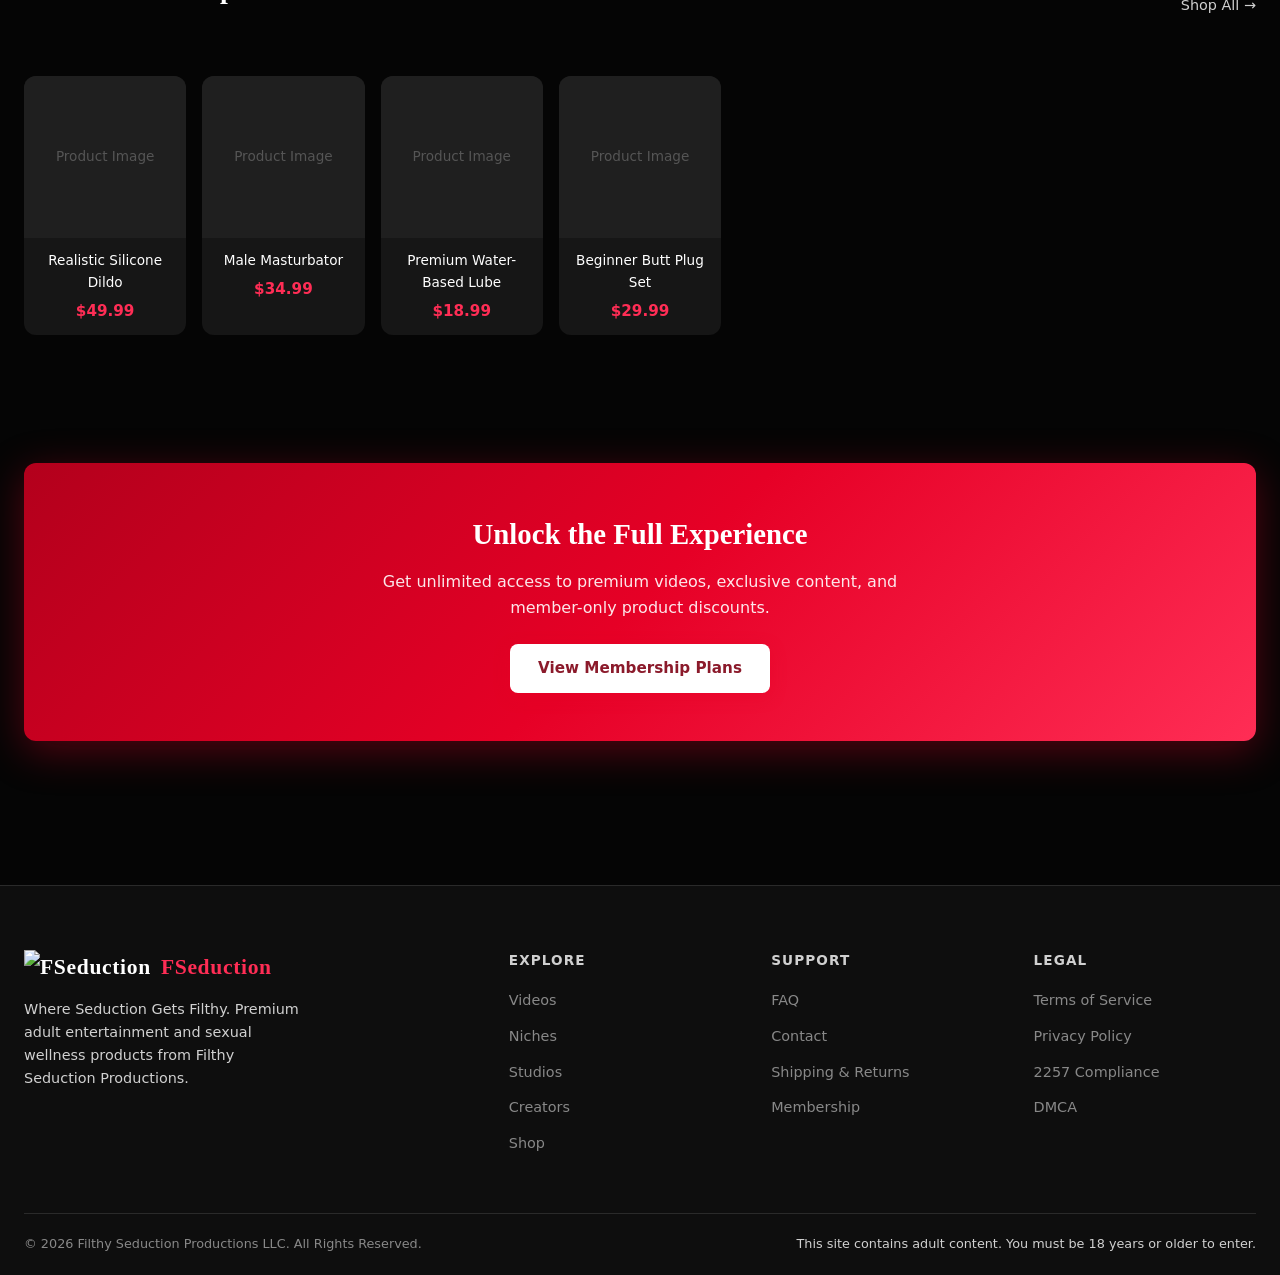
==== commit 7e69a7b8: "COMMIT_EDITMSG" ====
--- a/index.html
+++ b/index.html
@@ -30,7 +30,7 @@
       </a>
 
       <nav class="nav-main">
-        <a href="videos.html" class="active">Videos</a>
+        <a href="videos.html">Videos</a>
         <a href="niches.html">Niches</a>
         <a href="studios.html">Studios</a>
         <a href="shop.html">Shop</a>
--- a/src/styles/main.css
+++ b/src/styles/main.css
@@ -11,12 +11,12 @@
   --color-bg-card: #161616;
 
   /* Passionate Reds */
-  --color-burgundy: #e60026;          /* Vibrant blood red */
-  --color-burgundy-light: #ff1a3c;    /* Brighter passionate red */
-  --color-burgundy-dark: #b3001c;     /* Deep blood red */
+  --color-burgundy: #e60026;
+  --color-burgundy-light: #ff1a3c;
+  --color-burgundy-dark: #b3001c;
 
   /* Lustful Accent */
-  --color-accent: #ff2d55;            /* Hot passionate pink-red */
+  --color-accent: #ff2d55;
 
   /* Text */
   --color-text: #ffffff;
@@ -179,16 +179,26 @@
   gap: 24px;
 }
 
+/* ===== LOGO ===== */
 .logo {
   display: flex;
   align-items: center;
   gap: 10px;
+  text-decoration: none;
+  color: #fff;
   font-family: var(--font-display);
-  font-size: 1.4rem;
+  font-size: 1.35rem;
   font-weight: 700;
   letter-spacing: 0.03em;
 }
 
+.logo-img {
+  height: 42px;
+  width: auto;
+  display: block;
+}
+
+.logo-text span,
 .logo span {
   color: var(--color-accent);
 }
@@ -310,10 +320,10 @@
   border-radius: 4px;
 }
 
-/* ========== VIDEO CARDS ========== */
+/* ========== VIDEO CARDS (LARGER) ========== */
 .video-grid {
   display: grid;
-  grid-template-columns: repeat(auto-fill, minmax(240px, 1fr));
+  grid-template-columns: repeat(auto-fill, minmax(260px, 1fr));
   gap: 24px;
 }
 
@@ -325,7 +335,7 @@
 }
 
 .video-card:hover {
-  transform: translateY(-4px);
+  transform: translateY(-5px);
   box-shadow: var(--shadow);
 }
 
@@ -352,8 +362,8 @@
   bottom: 8px;
   right: 8px;
   background: rgba(0,0,0,0.85);
-  font-size: 0.75rem;
-  padding: 2px 6px;
+  font-size: 0.78rem;
+  padding: 3px 7px;
   border-radius: 4px;
 }
 
@@ -365,6 +375,7 @@
   font-size: 0.95rem;
   font-weight: 600;
   margin-bottom: 6px;
+  line-height: 1.35;
   display: -webkit-box;
   -webkit-line-clamp: 2;
   -webkit-box-orient: vertical;
@@ -386,8 +397,8 @@
 /* ========== NICHES ========== */
 .niche-grid {
   display: grid;
-  grid-template-columns: repeat(auto-fill, minmax(160px, 1fr));
-  gap: 16px;
+  grid-template-columns: repeat(auto-fill, minmax(150px, 1fr));
+  gap: 14px;
 }
 
 .niche-card {
@@ -416,18 +427,18 @@
   bottom: 0;
   left: 0;
   right: 0;
-  padding: 16px 12px 12px;
+  padding: 14px 10px 10px;
   background: linear-gradient(transparent, rgba(0,0,0,0.85));
   font-weight: 600;
-  font-size: 0.95rem;
+  font-size: 0.9rem;
   text-align: center;
 }
 
 /* ========== PRODUCT STRIP ========== */
 .product-grid {
   display: grid;
-  grid-template-columns: repeat(auto-fill, minmax(180px, 1fr));
-  gap: 20px;
+  grid-template-columns: repeat(auto-fill, minmax(160px, 1fr));
+  gap: 16px;
 }
 
 .product-card {
@@ -448,28 +459,28 @@
   display: flex;
   align-items: center;
   justify-content: center;
-  padding: 16px;
+  padding: 14px;
 }
 
 .product-image img {
-  max-height: 140px;
+  max-height: 120px;
   object-fit: contain;
 }
 
 .product-info {
-  padding: 14px;
+  padding: 12px;
 }
 
 .product-info h3 {
-  font-size: 0.9rem;
+  font-size: 0.85rem;
   font-weight: 500;
-  margin-bottom: 6px;
+  margin-bottom: 5px;
 }
 
 .product-price {
   color: var(--color-accent);
   font-weight: 600;
-  font-size: 1rem;
+  font-size: 0.95rem;
 }
 
 /* ========== MEMBERSHIP BANNER ========== */
@@ -558,6 +569,12 @@
 }
 
 /* ========== RESPONSIVE ========== */
+@media (min-width: 1200px) {
+  .video-grid {
+    grid-template-columns: repeat(auto-fill, minmax(280px, 1fr));
+  }
+}
+
 @media (max-width: 900px) {
   .nav-main {
     display: none;
@@ -580,4 +597,17 @@
   .header-main {
     height: 60px;
   }
+  .logo-img {
+    height: 36px;
+  }
+  .logo-text {
+    display: none;
+  }
+  .video-grid {
+    grid-template-columns: 1fr;
+    gap: 16px;
+  }
+  .video-info h3 {
+    font-size: 0.9rem;
+  }
 }
